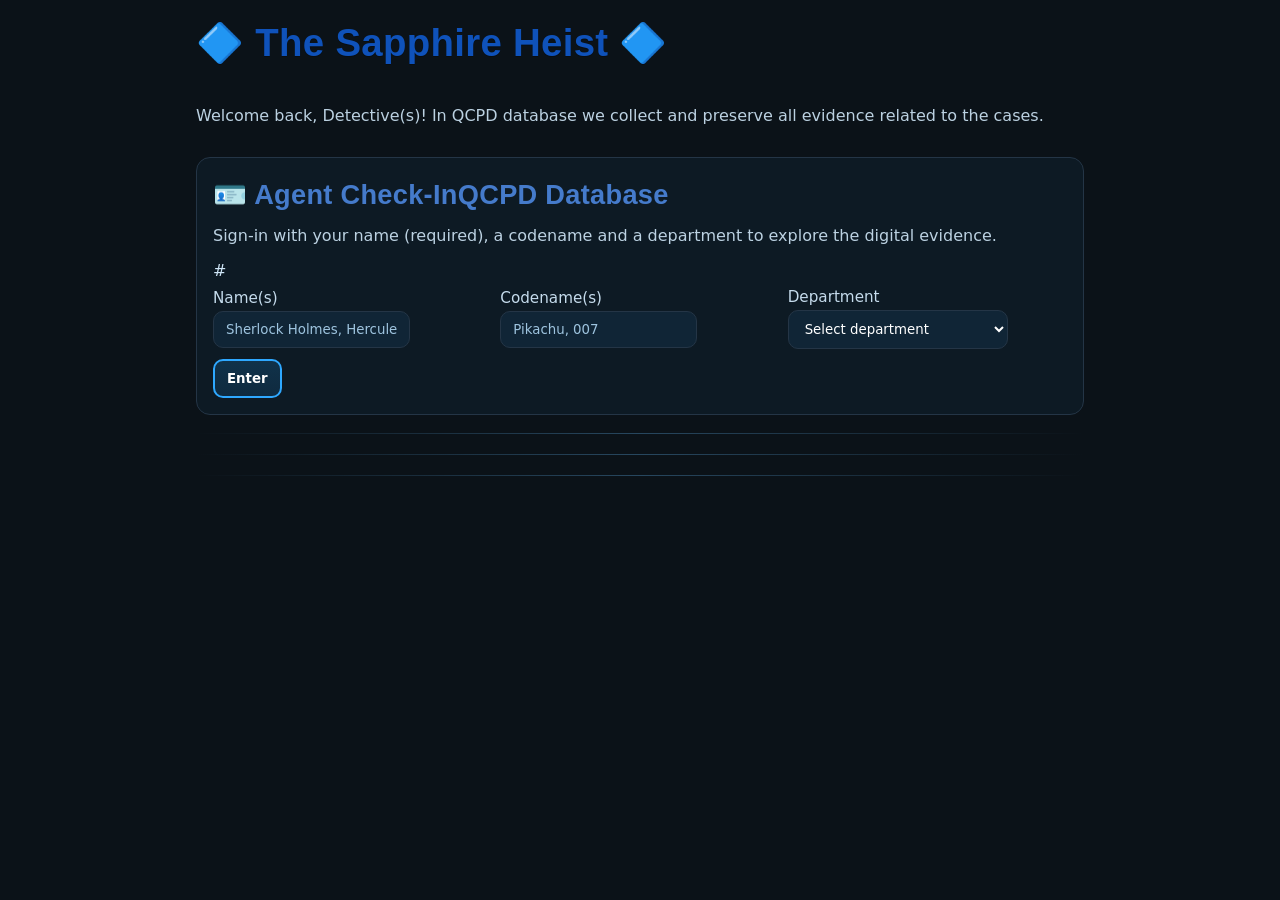
==== index.html @ 75f1fa53 "updated text and so" ====
<!doctype html>
<html lang="en">

<head>
  <meta charset="utf-8" />
  <meta name="viewport" content="width=device-width,initial-scale=1" />
  <title>Sapphire Heist</title>
  <style>
    :root {
      --edge: #243546;
      --bg: #0b1218;
      --panel: #0d1a24;
      --ink: #cfe6f7;
      --ok: #29d49a;
      --accent: #2ea8ff;
      --bad: #ff7a7a;
      --good: #48e1a8;
      --sapphire: #0F52BA;
      --title-font: "Agency FB", Teko, Antonio, Impact, Haettenschweiler, "Arial Narrow", sans-serif;
      --body-font: system-ui, Segoe UI, Roboto, Arial, sans-serif;
    }

    * {
      box-sizing: border-box
    }

    body {
      margin: 0;
      background: var(--bg);
      color: var(--ink);
      font-family: var(--body-font);
    }

    .wrap {
      max-width: 920px;
      margin: 0 auto;
      padding: 16px;
      display: flex;
      flex-direction: column;
      gap: 16px;
    }

    /* Titles stay in Agency FB */
    h1,
    h2 {
      font-family: var(--title-font);
      font-weight: 700;
      letter-spacing: 0.3px;
      line-height: 1.1;
      margin: 6px 0 10px;
    }

    h1 {
      font-size: clamp(2.0rem, 4.5vw, 2.4rem);
      color: var(--sapphire);
      text-shadow: 0 1px 0 rgba(0, 0, 0, .25);
    }

    h2 {
      font-size: clamp(1.4rem, 3.2vw, 1.7rem);
      color: color-mix(in srgb, var(--sapphire) 72%, #cfe6f7 28%);
    }

    @supports not (color: color-mix(in srgb, black, white)) {
      h2 {
        color: #6C8ED6;
      }
    }

    .card {
      border: 1px solid var(--edge);
      border-radius: 14px;
      background: var(--panel);
      padding: 16px;
    }

    .row {
      display: flex;
      gap: 8px;
      flex-wrap: wrap;
      align-items: center;
    }

    label {
      display: block;
      font-size: .95rem;
      opacity: .95;
      margin: 8px 0 4px;
    }

    input,
    button,
    select {
      padding: 10px 12px;
      border-radius: 10px;
      border: 1px solid var(--edge);
      background: #102536;
      color: #fff;
      font-family: var(--body-font);
    }

    input::placeholder {
      color: #9ec4df;
    }

    select {
      min-width: 220px;
    }

    button.primary {
      border: 2px solid var(--accent);
      background: linear-gradient(180deg, #10324a, #0f2a3f);
      font-weight: 700;
    }

    button[disabled] {
      opacity: .5;
      filter: grayscale(10%);
    }

    .hint {
      opacity: .9;
    }

    .success {
      color: var(--good);
    }

    .warn {
      color: #ffb3b3;
    }

    .hr {
      height: 1px;
      background: linear-gradient(90deg, transparent, #27475f, transparent);
      margin: 2px 0;
    }

    .gate {
      display: none;
    }

    .gate.open {
      display: block;
    }

    .section-actions {
      display: flex;
      gap: 10px;
      flex-wrap: wrap;
    }

    .footer-actions {
      display: flex;
      gap: 8px;
      flex-wrap: wrap;
      justify-content: flex-end;
    }

    .hl {
      color: #8bd1ff;
      font-weight: 700;
    }

    /* ---------- Photo ---------- */
    .photo-box {
      display: flex;
      flex-direction: column;
      gap: 12px;
      align-items: center;
      font-family: var(--body-font);
    }

    .zoom-thumb {
      position: relative;
      width: min(780px, 94vw);
      border: 1px solid var(--edge);
      border-radius: 12px;
      overflow: hidden;
      cursor: zoom-in;
      background: #0b1621;
    }

    .zoom-thumb img {
      display: block;
      width: 100%;
      height: auto;
    }

    .zoom-badge {
      position: absolute;
      right: 10px;
      bottom: 10px;
      background: rgba(16, 37, 54, .8);
      border: 1px solid #2b5676;
      color: #cfe6f7;
      padding: 6px 10px;
      border-radius: 999px;
      font-size: .9rem;
      display: flex;
      gap: 8px;
      align-items: center;
    }

    .zoom-badge .icon {
      width: 18px;
      height: 18px;
      display: inline-block;
      border-radius: 4px;
      border: 1px solid #2b5676;
      background: linear-gradient(180deg, #123650, #0f2a3e);
      position: relative;
    }

    .zoom-badge .icon::before {
      content: '';
      position: absolute;
      inset: 3px;
      border: 2px solid #87cfff;
      border-radius: 3px;
    }

    /* ---------- Lightbox ---------- */
    .lb-backdrop {
      position: fixed;
      inset: 0;
      background: rgba(4, 10, 16, .75);
      backdrop-filter: blur(2px);
      display: flex;
      align-items: center;
      justify-content: center;
      z-index: 9998;
    }

    .lb-panel {
      width: min(96vw, 1100px);
      height: min(86vh, 800px);
      background: #0b1320;
      border: 1px solid #27475f;
      border-radius: 12px;
      display: flex;
      flex-direction: column;
      overflow: hidden;
      font-family: var(--body-font);
    }

    .lb-header {
      display: flex;
      align-items: center;
      justify-content: space-between;
      padding: 8px 10px;
      border-bottom: 1px solid #1f3a50;
      background: #0f1a28;
    }

    .lb-title {
      font-weight: 600;
    }

    .lb-close {
      padding: 6px 10px;
      border-radius: 8px;
      border: 1px solid #2b4c66;
      background: #102536;
      color: #cfe6f7;
      cursor: pointer;
    }

    .lb-view {
      flex: 1;
      position: relative;
      overflow: hidden;
      background: #07111b;
    }

    .zoom-img {
      position: absolute;
      top: 50%;
      left: 50%;
      transform: translate(-50%, -50%) scale(1);
      max-width: none;
      user-select: none;
      touch-action: none;
    }

    .lb-tools {
      display: flex;
      gap: 8px;
      padding: 8px;
      border-top: 1px solid #1f3a50;
      background: #0f1a28;
      justify-content: center;
    }

    .lb-tools button {
      padding: 8px 10px;
      border-radius: 8px;
      border: 1px solid #2b4c66;
      background: #102536;
      color: #cfe6f7;
      cursor: pointer;
      font-family: var(--body-font);
    }

    /* ---------- Diffuser (5×5) ---------- */
    #sec-diffuser {
      font-family: var(--body-font);
    }

    #sec-diffuser h1,
    #sec-diffuser h2 {
      font-family: var(--title-font);
    }

    .q-wrap {
      display: flex;
      flex-direction: column;
      align-items: center;
      gap: 8px;
    }

    .q-grid {
      display: grid;
      gap: 6px;
      justify-content: center;
    }

    .q-grid.small {
      grid-template-columns: repeat(7, 52px);
    }

    .diff-cell {
      width: 52px;
      height: 52px;
      border-radius: 8px;
      border: 1px solid var(--edge);
      display: flex;
      align-items: center;
      justify-content: center;
      cursor: pointer;
      filter: saturate(1) brightness(.92);
      position: relative;
      overflow: hidden;
    }

    .diff-cell .jewel {
      width: 64%;
      height: 64%;
      display: block;
      pointer-events: none;
      filter: drop-shadow(0 2px 2px rgba(0, 0, 0, .35));
    }

    .diff-cell.attacked {
      box-shadow: inset 0 0 0 3px #c44;
    }

    .diff-cell.mark-cross::after {
      content: '✕';
      position: absolute;
      inset: 0;
      display: grid;
      place-items: center;
      font-size: 28px;
      font-weight: 800;
      color: #111;
      text-shadow: 0 0 6px rgba(0, 0, 0, .45);
      pointer-events: none;
    }

    .q-tools {
      display: flex;
      gap: 8px;
      justify-content: center;
    }

    .q-status {
      min-height: 1.2rem;
    }

    /* ---------- Findings ---------- */
    #sec-findings {
      font-family: var(--body-font);
    }

    #sec-findings h1,
    #sec-findings h2 {
      font-family: var(--title-font);
    }

    #findings-body {
      line-height: 1.6;
      font-size: 1.05rem;
      padding: 8px 4px;
    }

    #findings-body ul {
      list-style: none;
      padding-left: 0;
      margin: 12px 0;
    }

    #findings-body li {
      padding: 6px 0;
      margin: 4px 0;
      border-bottom: 1px solid #1b3244;
    }

    #findings-body li:last-child {
      border-bottom: none;
    }

    #findings-body .code-line {
      display: flex;
      flex-wrap: wrap;
      align-items: center;
      gap: 10px;
    }

    #findings-body .code-label {
      min-width: 280px;
      color: #8bd1ff;
      font-weight: 600;
    }

    #findings-body .code-input {
      width: 120px;
      text-align: center;
      letter-spacing: 2px;
      font-weight: 700;
    }

    #findings-body .code-input.ok {
      border-color: var(--ok);
      box-shadow: 0 0 0 2px rgba(41, 212, 154, .25);
    }

    #findings-body .code-input.bad {
      border-color: var(--bad);
      box-shadow: 0 0 0 2px rgba(255, 122, 122, .15);
    }

    #findings-body .code-note {
      color: #9ec4df;
    }

    #findings-body .code-note.ok {
      color: var(--ok);
      font-weight: 600;
    }

    #findings-body .code-note.bad {
      color: var(--bad);
      font-weight: 600;
    }

    .success-points {
      list-style: disc;
      list-style-position: inside;
      text-align: left;
      padding: 0;
      margin: 12px auto;
      max-width: 720px;
      color: var(--good);
    }

    .success-points li {
      margin: 6px 0;
    }

    /* Diffuser final reveal: larger + green; icons not italic; standard font */
    .reveal-location {
      font-family: var(--body-font);
      font-weight: 700;
      font-style: italic;
      color: var(--good);
      display: inline-block;
      font-size: clamp(1.15rem, 2.4vw, 1.5rem);
    }

    .icon-plain {
      font-style: normal;
    }

    @media (max-width: 560px) {
      #findings-body li {
        display: block;
        padding: 8px 0;
      }

      #findings-body .code-line {
        align-items: flex-start;
      }

      #findings-body .code-label {
        min-width: 0;
        width: 100%;
        margin-bottom: 4px;
      }
    }
  </style>
</head>

<body>
  <div class="wrap">
    <h1> 🔷 The Sapphire Heist 🔷</h1>
    <p class="hint">Welcome back, Detective(s)! In QCPD database we collect and preserve all evidence related to the
      cases.</p>

    <!-- A) Landing -->
    <section class="card" id="sec-landing">
      <h2>🪪 Agent Check‑In<span class="qcpd_badge">QCPD Database</span></h2>
      <p class="hint">Sign-in with your name (required), a codename and a department to explore the digital evidence.
      </p>
      #
      <div class="row">
        <div style="flex:1 1 240px;min-width:240px">
          <label for="name">Name(s)</label>
          <input id="name" placeholder="Sherlock Holmes, Hercule Poirot" autocomplete="name">
        </div>
        <div style="flex:1 1 240px;min-width:240px">
          <label for="codename">Codename(s)</label>
          <input id="codename" placeholder="Pikachu, 007">
        </div>
        <div style="flex:1 1 240px;min-width:240px">
          <label for="dept">Department</label>
          <select id="dept">
            <option value="" disabled selected>Select department</option>
            <option>Field Operations</option>
            <option>Cyber Division</option>
            <option>Forensics Unit</option>
            <option>Homicide Unit</option>
            <option>Special Tasks</option>
          </select>
        </div>
      </div>
      <div class="section-actions" style="margin-top:10px">
        <button id="start" class="primary" type="submit">Enter</button>
        <span id="reg-status" class="hint"></span>
      </div>
      </form>
    </section>

    <div class="hr"></div>

    <!-- B) River -->
    <section class="card gate" id="sec-river">
      <h2>📸 Lindholmen River View Photo </h2>
      <p>The following message and photo were recovered from the burglar's phone. We think it might be connected to a
        code. Do you see it?</p>
      <div class="poem" style="font-family: var(--body-font);">
        <em>“The river reflects the view, but not the clue.”</em><br>
        <em>“Above the waterline, three numbers hide in tinted hue,”</em><br>
        <em>“Compare above with what's below; the key is found in the unmatched glow!”</em>
      </div>
      <div class="photo-box">
        <figure class="zoom-thumb" id="river-thumb" aria-label="Tap to inspect">
          assets/buildings.jpg
          <figcaption class="zoom-badge"><span class="icon"></span>Tap to inspect</figcaption>
        </figure>

        <div class="row" style="width:100%;justify-content:center">
          <input id="river-answer" placeholder="Enter the code" style="min-width:260px">
          <button id="river-submit" class="primary" type="button">Check</button>
        </div>
        <div id="river-msg" class="hint"></div>
      </div>
    </section>

    <div class="hr"></div>

    <!-- C) Findings (between River and Diffuser) -->
    <section class="card" id="sec-findings" style="display:none">
      <h2>📜 Findings</h2>
      <div id="findings-body" class="hint"></div>
      <div class="footer-actions" style="margin-top:10px">
        <button id="restart" type="button">Restart</button>
      </div>
    </section>

    <div class="hr"></div>

    <!-- D) Diffuser Protocol (shows AFTER Findings) -->
    <section class="card gate" id="sec-diffuser">
      <h2>💥 Diffuser Protocol</h2>
      <ol class="status" style="text-align:left;max-width:560px;margin:0 auto">
        <li>Place <b>5 jewels</b> on the 5×5 board.</li>
        <li>No two jewels can share a <b>row</b> or a <b>column</b>.</li>
        <li>Jewels <b>cannot touch</b> — not even diagonally.</li>
        <li>Each <b>colored region</b> must contain <b>exactly one</b> jewels.</li>
      </ol>
      <div class="q-wrap">
        <div id="diff-grid" class="q-grid small"></div>
        <div class="q-tools">
          <button id="qCheck" type="button">Check</button>
          <button id="qClear" type="button">Clear</button>
        </div>
        <p id="qStatus" class="q-status"></p>
      </div>
    </section>
  </div>

  <script>
    // ---------- Session storage ----------
    const SS = { name: 'qc26s.name', code: 'qc26s.code', dept: 'qc26s.dept', gates: 'qc26s.gates' };
    const K_NOTE = 'qc26s.code.note';
    const K_POTION = 'qc26s.code.potion';

    const $ = s => document.querySelector(s);
    function loadGates() { try { return JSON.parse(sessionStorage.getItem(SS.gates) || '{}') } catch { return {} } }
    function saveGates(g) { try { sessionStorage.setItem(SS.gates, JSON.stringify(g)) } catch { } }

    // gate keys: river, findings, diffuser
    const gates = loadGates();
    function toggle(sel, on) { const el = $(sel); if (!el) return; el.classList.toggle('open', !!on); el.style.display = on ? 'block' : 'none'; }
    function applyGates() {
      toggle('#sec-river', !!gates.river);
      toggle('#sec-diffuser', !!gates.diffuser);
      const findings = $('#sec-findings'); if (findings) findings.style.display = gates.findings ? 'block' : 'none';
    }
    function openGate(key) { gates[key] = true; saveGates(gates); applyGates(); }

    // ---------- Prefill ----------
    (function prefill() {
      const p = new URLSearchParams(location.search);
      const name = p.get('name') || sessionStorage.getItem(SS.name) || '';
      const code = p.get('codename') || sessionStorage.getItem(SS.code) || '';
      const dept = p.get('department') || sessionStorage.getItem(SS.dept) || '';
      $('#name') && ($('#name').value = name);
      $('#codename') && ($('#codename').value = code);
      if (dept && $('#dept')) $('#dept').value = dept;
    })();

    if (!sessionStorage.getItem(SS.gates)) {
      ['river', 'diffuser', 'findings'].forEach(k => delete gates[k]);
      saveGates(gates);
    }
    applyGates();

    // ---------- Registration ----------
    const regForm = $('#reg-form'), regStatus = $('#reg-status');
    if (regForm) {
      regForm.addEventListener('submit', (e) => {
        e.preventDefault();
        const name = ($('#name')?.value || '').trim();
        const code = ($('#codename')?.value || '').trim();
        const dept = $('#dept')?.value || '';
        if (!name) { regStatus.textContent = 'Please enter your name.'; regStatus.className = 'hint warn'; return; }
        sessionStorage.setItem(SS.name, name);
        sessionStorage.setItem(SS.code, code);
        sessionStorage.setItem(SS.dept, dept);
        regStatus.textContent = 'Access granted.'; regStatus.className = 'hint success';
        openGate('river');

        // fire-and-forget log
        sendToSheet({ name, codename: code, department: dept, completed: false });
      });
    }

    // ---------- River answer ----------
    const RIVER_ANSWER = '243';
    $('#river-submit')?.addEventListener('click', () => {
      const val = ($('#river-answer')?.value || '').trim().toLowerCase();
      if (!val) { $('#river-msg').textContent = 'Enter the 3-digit code.'; $('#river-msg').className = 'hint warn'; return; }
      if (val === RIVER_ANSWER.toLowerCase()) {
        $('#river-msg').innerHTML = `
          <ul class="success-points">
            <li>✅ Amazing find, Detective(s)! You found the final 3-digit code.</li>
            <li>This means that the following evidence shall reveal key confirmations to proceed.</li>
            <li>Next: Findings 🎉</li>
          </ul>`;
        $('#river-msg').className = 'hint success';
        openGate('findings');
        showFindings();
      } else {
        $('#river-msg').textContent = 'Not quite. Let\'s open the photo and review again.'; $('#river-msg').className = 'hint warn';
      }
    });

    // ---------- Lightbox viewer ----------
    (function setupLightbox() {
      const thumb = $('#river-thumb');
      function openLightbox() {
        const backdrop = document.createElement('div'); backdrop.className = 'lb-backdrop';
        const panel = document.createElement('div'); panel.className = 'lb-panel'; backdrop.appendChild(panel);
        const header = document.createElement('div'); header.className = 'lb-header';
        const title = document.createElement('div'); title.className = 'lb-title'; title.textContent = 'Photo Forensics — buildings.jpg';
        const close = document.createElement('button'); close.className = 'lb-close'; close.textContent = 'Close';
        header.append(title, close);
        const view = document.createElement('div'); view.className = 'lb-view';
        const img = document.createElement('img'); img.className = 'zoom-img'; img.src = 'assets/buildings.jpg'; img.alt = 'Buildings panorama';
        view.appendChild(img);
        const tools = document.createElement('div'); tools.className = 'lb-tools';
        const zOut = document.createElement('button'); zOut.textContent = '−';
        const zReset = document.createElement('button'); zReset.textContent = 'Reset';
        const zIn = document.createElement('button'); zIn.textContent = '+';
        tools.append(zOut, zReset, zIn);
        panel.append(header, view, tools);
        document.body.appendChild(backdrop);
        const Z_MIN = 0.5, Z_MAX = 4, STEP = 0.25;
        let scale = 1, pos = { x: 0, y: 0 }, drag = null, startDist = 0, startScale = 1;
        function apply() { img.style.transform = `translate(calc(-50% + ${pos.x}px), calc(-50% + ${pos.y}px)) scale(${scale})`; }
        function fitToView() {
          const vw = view.clientWidth, vh = view.clientHeight;
          const iw = img.naturalWidth || vw, ih = img.naturalHeight || vh;
          const fit = Math.min(vw / iw, vh / ih);
          scale = Math.max(Z_MIN, Math.min(1, fit)); pos = { x: 0, y: 0 }; apply();
        }
        function setScale(next, cx, cy) {
          const old = scale; scale = Math.min(Z_MAX, Math.max(Z_MIN, next));
          const rect = view.getBoundingClientRect();
          const dx = (cx - rect.left) - rect.width / 2, dy = (cy - rect.top) - rect.height / 2;
          pos.x = pos.x + dx * (1 / old - 1 / scale); pos.y = pos.y + dy * (1 / old - 1 / scale); apply();
        }
        if (img.complete) fitToView(); else img.onload = fitToView;
        view.addEventListener('wheel', (e) => { e.preventDefault(); setScale(scale + (e.deltaY < 0 ? STEP : -STEP), e.clientX, e.clientY); }, { passive: false });
        view.addEventListener('dblclick', (e) => { e.preventDefault(); const t = scale < 2 ? Math.min(Z_MAX, scale + 1) : 1; setScale(t, e.clientX, e.clientY); if (t === 1) { pos = { x: 0, y: 0 }; apply(); } });
        view.addEventListener('pointerdown', (e) => { view.setPointerCapture(e.pointerId); drag = { x: e.clientX - pos.x, y: e.clientY - pos.y }; });
        view.addEventListener('pointermove', (e) => { if (!drag) return; pos.x = e.clientX - drag.x; pos.y = e.clientY - drag.y; apply(); });
        view.addEventListener('pointerup', () => { drag = null; });
        const pts = new Map();
        view.addEventListener('pointerdown', e => pts.set(e.pointerId, e));
        view.addEventListener('pointermove', e => {
          if (pts.has(e.pointerId)) pts.set(e.pointerId, e);
          if (pts.size === 2) {
            const [a, b] = [...pts.values()]; const dist = Math.hypot(a.clientX - b.clientX, a.clientY - b.clientY);
            if (!startDist) { startDist = dist; startScale = scale; }
            const cx = (a.clientX + b.clientX) / 2, cy = (a.clientY + b.clientY) / 2;
            setScale(startScale * (dist / startDist), cx, cy);
          }
        }, { passive: false });
        view.addEventListener('pointerup', e => { pts.delete(e.pointerId); if (pts.size < 2) startDist = 0; });
        const center = () => { const r = view.getBoundingClientRect(); return [r.left + r.width / 2, r.top + r.height / 2]; }
        zIn.addEventListener('click', () => { const [cx, cy] = center(); setScale(scale + STEP, cx, cy); });
        zOut.addEventListener('click', () => { const [cx, cy] = center(); setScale(scale - STEP, cx, cy); });
        zReset.addEventListener('click', fitToView);
        function closeModal() { backdrop.remove(); }
        close.addEventListener('click', closeModal);
        backdrop.addEventListener('click', (e) => { if (e.target === backdrop) closeModal(); });
        document.addEventListener('keydown', (e) => { if (e.key === 'Escape') closeModal(); }, { once: true });
      }
      thumb?.addEventListener('click', openLightbox);
    })();

    // ---------- Diffuser (5×5) ----------
    function initDiffuser() {
      const SIZE = 5;
      const REGIONS = [
        [0, 0, 1, 1, 1],
        [0, 2, 2, 1, 3],
        [0, 2, 4, 3, 3],
        [0, 2, 4, 4, 3],
        [0, 0, 4, 4, 4]
      ];
      const COLORS = { 0: "#ef6b6b", 1: "#4cc9f0", 2: "#43aa8b", 3: "#f8961e", 4: "#9b5de5" };
      const JEWELS = {
        0: "assets/jewels/diamond.svg",
        1: "assets/jewels/ruby.svg",
        2: "assets/jewels/amethyst.svg",
        3: "assets/jewels/emerald.svg",
        4: "assets/jewels/hex.svg"
      };

      const grid = $('#diff-grid'), status = $('#qStatus'), btnCheck = $('#qCheck'), btnClear = $('#qClear');
      if (!grid) return;

      grid.innerHTML = '';
      grid.style.gridTemplateColumns = `repeat(${SIZE}, 52px)`;

      for (let r = 0; r < SIZE; r++) {
        for (let c = 0; c < SIZE; c++) {
          const el = document.createElement('div');
          el.className = 'diff-cell';
          el.dataset.q = '0';
          el.dataset.r = String(r);
          el.dataset.c = String(c);
          el.dataset.region = String(REGIONS[r][c]);
          el.dataset.mark = '';
          el.style.background = COLORS[REGIONS[r][c]];

          el.addEventListener('click', () => toggleJewel(el));
          el.addEventListener('contextmenu', (e) => { e.preventDefault(); toggleCross(el); });

          grid.appendChild(el);
        }
      }

      function render(el) {
        const mark = el.dataset.mark || '';
        el.classList.remove('mark-cross');
        if (mark === 'cross') el.classList.add('mark-cross');

        el.innerHTML = '';
        if (el.dataset.q === '1') {
          if (el.dataset.mark) {
            el.dataset.mark = '';
            el.classList.remove('mark-cross');
          }
          const reg = Number(el.dataset.region);
          const img = document.createElement('img');
          img.className = 'jewel';
          img.alt = 'diffuser jewel';
          img.src = JEWELS[reg] || JEWELS[0];
          img.onerror = () => { img.replaceWith(document.createTextNode('💎')); };
          const col = el.style.background || '#ffffff';
          img.style.filter = `drop-shadow(0 0 6px ${col}80)`;
          el.appendChild(img);
        }
      }

      function toggleJewel(el) { el.dataset.q = (el.dataset.q === '1') ? '0' : '1'; render(el); }
      function toggleCross(el) { el.dataset.mark = (el.dataset.mark === 'cross') ? '' : 'cross'; render(el); }

      function clearMarks() { [...grid.querySelectorAll('.diff-cell')].forEach(e => e.classList.remove('attacked')); }

      function validate() {
        clearMarks();
        const placed = [];
        for (let i = 0; i < grid.children.length; i++) {
          const el = grid.children[i];
          if (el.dataset.q === '1') placed.push([+el.dataset.r, +el.dataset.c, el]);
        }

        let ok = true;
        const REQUIRED = new Set(REGIONS.flat()).size; // 5

        if (placed.length !== REQUIRED) ok = false;

        for (let r = 0; r < SIZE; r++) {
          const k = placed.filter(p => p[0] === r);
          if (k.length > 1) { ok = false; k.forEach(p => p[2].classList.add('attacked')); }
        }
        for (let c = 0; c < SIZE; c++) {
          const k = placed.filter(p => p[1] === c);
          if (k.length > 1) { ok = false; k.forEach(p => p[2].classList.add('attacked')); }
        }
        const seen = new Map();
        for (const [r, c, el] of placed) {
          const reg = REGIONS[r][c];
          if (seen.has(reg)) { ok = false; el.classList.add('attacked'); seen.get(reg).classList.add('attacked'); }
          else seen.set(reg, el);
        }
        for (let i = 0; i < placed.length; i++) {
          const [r, c, el] = placed[i];
          for (let j = i + 1; j < placed.length; j++) {
            const [rr, cc, el2] = placed[j];
            if (Math.abs(r - rr) <= 1 && Math.abs(c - cc) <= 1) { ok = false; el.classList.add('attacked'); el2.classList.add('attacked'); }
          }
        }
        return ok;
      }

      const finishReveal = () => {
        const msg = `
          <ul class="success-points">
            <li>✅ Yay, detective! You cracked it 🎉 Now figure out which location this clue points to and head there next!</li>
          </ul>
          <p class="reveal-location"><b><i>A table with an enclosed view, by the chair of whispers, at the far end of the kitchen.</i></b> <span class="icon-plain">🥳✨</span></p>
        `;
        status.innerHTML = msg;

        sendToSheet({
          name: sessionStorage.getItem(SS.name) || '',
          codename: sessionStorage.getItem(SS.code) || '',
          department: sessionStorage.getItem(SS.dept) || '',
          completed: true
        });
      };

      $('#qCheck')?.addEventListener('click', () => {
        if (validate()) finishReveal();
        else status.textContent = 'Conflicts detected - adjust placements.';
      });

      $('#qClear')?.addEventListener('click', () => {
        for (const el of grid.children) {
          el.dataset.q = '0';
          el.dataset.mark = '';
          el.classList.remove('attacked', 'mark-cross');
          el.innerHTML = '';
        }
        status.textContent = '';
      });
    }

    // ---------- Findings (two any-order codes with persistence) ----------
    function showFindings() {
      const body = document.getElementById('findings-body');
      if (!body) return;
      if (body.dataset.inited === '1') return;
      body.dataset.inited = '1';

      const name = sessionStorage.getItem(SS.name) || '',
        code = sessionStorage.getItem(SS.code) || '',
        dept = sessionStorage.getItem(SS.dept) || '';

      body.innerHTML = `
        <p><b>Name:</b> ${escapeHtml(name)} &nbsp; <b>Codename:</b> ${escapeHtml(code)} &nbsp; <b>Dept:</b> ${escapeHtml(dept)}</p>

        <p class="hint" style="margin-top:6px;">
          Please enter the two 3-digit codes, that you have derived from the clues in the briefcase, to confirm that they are correct. You can enter them in any order.
        </p>

        <ul>
          <li>
            <div class="code-line">
              <span class="code-label">Code Box 1</span>
              <input
                id="codeBox1"
                class="code-input"
                type="tel"
                inputmode="numeric"
                pattern="[0-9]*"
                autocomplete="one-time-code"
                maxlength="3"
                placeholder="___"
                aria-label="Code box 1"
              />
              <span id="msgBox1" class="code-note">Enter to verify.</span>
            </div>
          </li>
          <li>
            <div class="code-line">
              <span class="code-label">Code Box 2</span>
              <input
                id="codeBox2"
                class="code-input"
                type="tel"
                inputmode="numeric"
                pattern="[0-9]*"
                autocomplete="one-time-code"
                maxlength="3"
                placeholder="___"
                aria-label="Code box 2"
              />
              <span id="msgBox2" class="code-note">Enter to verify.</span>
            </div>
          </li>
          <li>
            <div class="code-line">
              <span class="code-label">River Code</span>
              <span class="code-note"><b>243</b> 💧</span>
            </div>
          </li>
          <li id="unlockNote" style="display:none;">
            <span class="code-note">We have a hunch that solving the following clue - The Diffuser Protocol - would lead us to a location, let's try it out and see where it leads us. 🗺️✨</span>
          </li>
        </ul>

        <p class='hint'>All digital evidence has been recorded in Archives. Congratulations, Detective(s)! 🎉</p>
      `;

      const BOX1 = $('#codeBox1');
      const BOX2 = $('#codeBox2');
      const MSG1 = $('#msgBox1');
      const MSG2 = $('#msgBox2');
      const unlockNote = $('#unlockNote');

      // Reuse storage keys (keep backward compatibility with earlier build)
      const saved1 = sessionStorage.getItem('qc26s.code.note') || '';
      const saved2 = sessionStorage.getItem('qc26s.code.potion') || '';

      const OKS = new Set(['287', '928']);

      function sanitize(v) { return (v || '').replace(/\D+/g, '').slice(0, 3); }

      function setState(el, msgEl, ok) {
        if (ok === null) {
          el.classList.remove('ok', 'bad');
          msgEl.textContent = 'Enter to verify.';
          msgEl.className = 'code-note';
        } else if (ok) {
          el.classList.add('ok'); el.classList.remove('bad');
          msgEl.textContent = 'Great detective! looks correct.';
          msgEl.className = 'code-note ok';
        } else {
          el.classList.add('bad'); el.classList.remove('ok');
          msgEl.textContent = "Doesn't look correct, detective! Let's look back at the evidence in the briefcase";
          msgEl.className = 'code-note bad';
        }
      }

      function validateBoth() {
        // Get cleaned values
        const v1 = sanitize(BOX1.value);
        const v2 = sanitize(BOX2.value);

        // Persist as we go (keep same keys you used before)
        sessionStorage.setItem('qc26s.code.note', v1);
        sessionStorage.setItem('qc26s.code.potion', v2);

        // Base: unknown until 3 digits
        let ok1 = (v1.length === 3) ? false : null;
        let ok2 = (v2.length === 3) ? false : null;

        // Evaluate distinct correctness:
        // Build a multiset of targets and try to match boxes without using same target twice.
        const targets = new Map(); // code -> available count
        for (const c of OKS) targets.set(c, 1);

        // Helper to try assign one box to a code if available
        function tryAssign(val) {
          if (!OKS.has(val)) return false;
          const left = targets.get(val) || 0;
          if (left <= 0) return false;
          targets.set(val, left - 1);
          return true;
        }

        // First pass: assign BOX1
        if (v1.length === 3) ok1 = tryAssign(v1);
        // Second pass: assign BOX2 with remaining target
        if (v2.length === 3) ok2 = tryAssign(v2);

        // If a box has 0-2 digits, leave it neutral
        if (v1.length < 3) ok1 = null;
        if (v2.length < 3) ok2 = null;

        setState(BOX1, MSG1, ok1);
        setState(BOX2, MSG2, ok2);

        // Unlock when both are true
        const bothOk = ok1 === true && ok2 === true;
        if (bothOk) {
          unlockNote.style.display = 'block';
          if (!gates.diffuser) openGate('diffuser');
          setTimeout(() => $('#sec-diffuser')?.scrollIntoView({ behavior: 'smooth', block: 'start' }), 200);
        } else {
          unlockNote.style.display = 'none';
        }
      }

      // Bind
      BOX1.addEventListener('input', () => { BOX1.value = sanitize(BOX1.value); validateBoth(); });
      BOX2.addEventListener('input', () => { BOX2.value = sanitize(BOX2.value); validateBoth(); });

      // Restore saved values and validate immediately
      if (saved1) BOX1.value = sanitize(saved1);
      if (saved2) BOX2.value = sanitize(saved2);
      validateBoth();
    }

    function escapeHtml(s) {
      return (s || '').replace(/[&<>"']/g, c => ({
        "&": "&amp;", "<": "&lt;", ">": "&gt;", "\"": "&quot;", "'": "&#39;"
      }[c]));
    }

    $('#restart')?.addEventListener('click', () => {
      sessionStorage.removeItem(SS.gates);
      sessionStorage.removeItem(SS.name);
      sessionStorage.removeItem(SS.code);
      sessionStorage.removeItem(SS.dept);
      sessionStorage.removeItem('qc26s.code.note');
      sessionStorage.removeItem('qc26s.code.potion');
      location.reload();
    });

    // Lazy init
    const initObs = new MutationObserver(() => {
      if ($('#sec-diffuser')?.classList.contains('open') && !$('#diff-grid')?.hasChildNodes()) {
        initDiffuser();
      }
      const secFind = document.getElementById('sec-findings');
      const fb = document.getElementById('findings-body');
      if (secFind && fb && secFind.style.display !== 'none' && fb.dataset.inited !== '1') {
        showFindings();
      }
    });
    initObs.observe(document.body, { subtree: true, attributes: true, attributeFilter: ['class', 'style'] });

    // Webhook
    const WEBHOOK_URL = 'https://script.google.com/macros/s/AKfycbx2uauoTt0M4nRoXtpyOa3YINMhXAVEFHfqju4NICeu5bmLTlxtmWtzMVcKdEG8Fz7-/exec';
    async function sendToSheet(payload) {
      try {
        payload.client_user_agent = navigator.userAgent || '';
        payload.session_id = sessionStorage.getItem('qc26s.sid') || (function () {
          const v = Math.random().toString(36).slice(2);
          sessionStorage.setItem('qc26s.sid', v);
          return v;
        })();

        await fetch(WEBHOOK_URL, {
          method: 'POST',
          mode: 'no-cors',
          headers: { 'Content-Type': 'text/plain;charset=utf-8' },
          body: JSON.stringify(payload),
        });

        console.log('✅ Submitted to Sheets (fire-and-forget):', payload);
      } catch (err) {
        console.error('❌ Submission error:', err);
      }
    }
  </script>
</body>

</html>
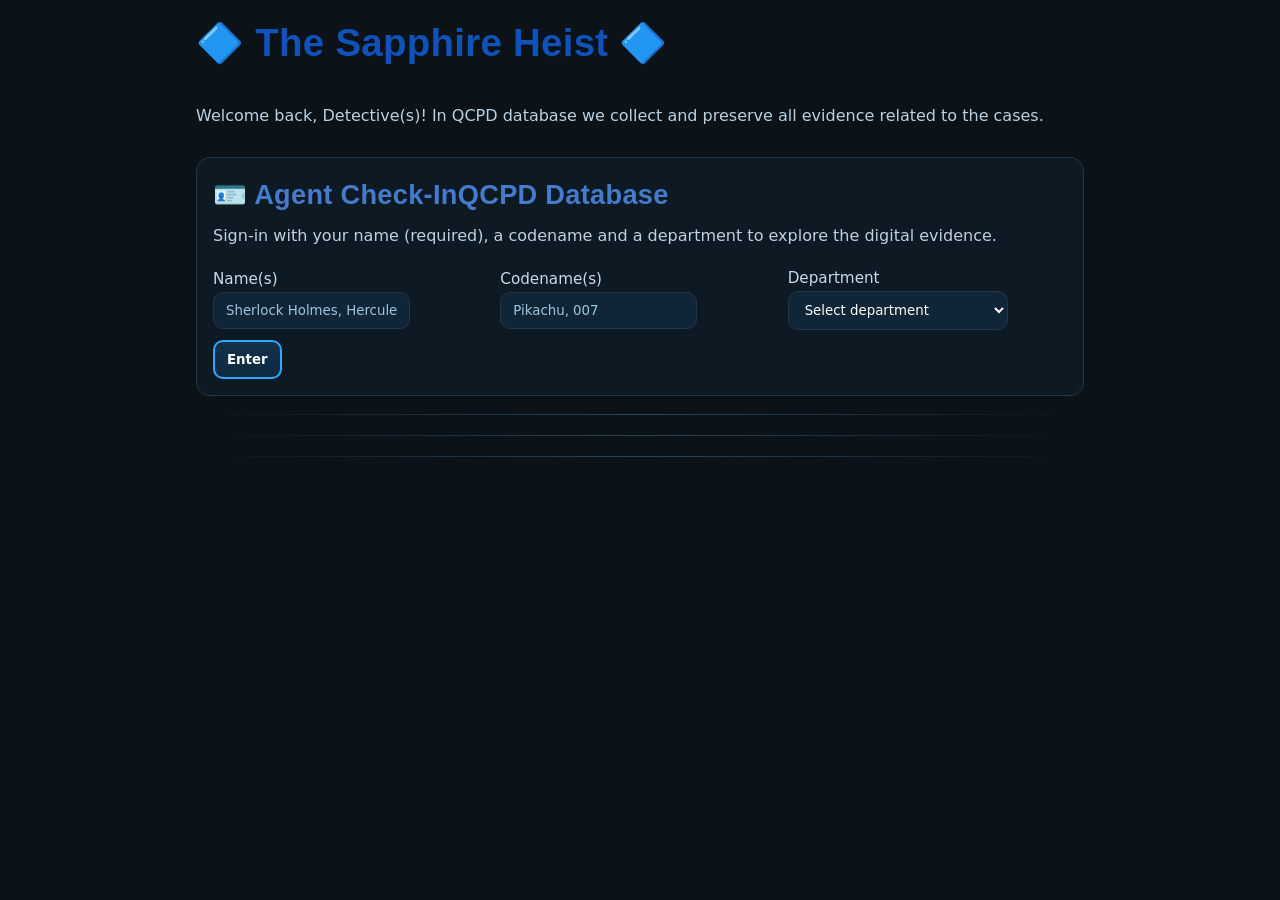
==== commit dd6d31f1: "fix 1" ====
--- a/index.html
+++ b/index.html
@@ -512,32 +512,34 @@
       <h2>🪪 Agent Check‑In<span class="qcpd_badge">QCPD Database</span></h2>
       <p class="hint">Sign-in with your name (required), a codename and a department to explore the digital evidence.
       </p>
-      #
-      <div class="row">
-        <div style="flex:1 1 240px;min-width:240px">
-          <label for="name">Name(s)</label>
-          <input id="name" placeholder="Sherlock Holmes, Hercule Poirot" autocomplete="name">
+
+      <!-- FIX: proper form wrapper (stray '#' removed) -->
+      <form id="reg-form" action="#" method="POST" style="margin:0">
+        <div class="row">
+          <div style="flex:1 1 240px;min-width:240px">
+            <label for="name">Name(s)</label>
+            <input id="name" placeholder="Sherlock Holmes, Hercule Poirot" autocomplete="name">
+          </div>
+          <div style="flex:1 1 240px;min-width:240px">
+            <label for="codename">Codename(s)</label>
+            <input id="codename" placeholder="Pikachu, 007">
+          </div>
+          <div style="flex:1 1 240px;min-width:240px">
+            <label for="dept">Department</label>
+            <select id="dept">
+              <option value="" disabled selected>Select department</option>
+              <option>Field Operations</option>
+              <option>Cyber Division</option>
+              <option>Forensics Unit</option>
+              <option>Homicide Unit</option>
+              <option>Special Tasks</option>
+            </select>
+          </div>
         </div>
-        <div style="flex:1 1 240px;min-width:240px">
-          <label for="codename">Codename(s)</label>
-          <input id="codename" placeholder="Pikachu, 007">
+        <div class="section-actions" style="margin-top:10px">
+          <button id="start" class="primary" type="submit">Enter</button>
+          <span id="reg-status" class="hint"></span>
         </div>
-        <div style="flex:1 1 240px;min-width:240px">
-          <label for="dept">Department</label>
-          <select id="dept">
-            <option value="" disabled selected>Select department</option>
-            <option>Field Operations</option>
-            <option>Cyber Division</option>
-            <option>Forensics Unit</option>
-            <option>Homicide Unit</option>
-            <option>Special Tasks</option>
-          </select>
-        </div>
-      </div>
-      <div class="section-actions" style="margin-top:10px">
-        <button id="start" class="primary" type="submit">Enter</button>
-        <span id="reg-status" class="hint"></span>
-      </div>
       </form>
     </section>
 
@@ -761,7 +763,7 @@
         4: "assets/jewels/hex.svg"
       };
 
-      const grid = $('#diff-grid'), status = $('#qStatus'), btnCheck = $('#qCheck'), btnClear = $('#qClear');
+      const grid = $('#diff-grid'), status = $('#qStatus');
       if (!grid) return;
 
       grid.innerHTML = '';
@@ -810,7 +812,6 @@
 
       function toggleJewel(el) { el.dataset.q = (el.dataset.q === '1') ? '0' : '1'; render(el); }
       function toggleCross(el) { el.dataset.mark = (el.dataset.mark === 'cross') ? '' : 'cross'; render(el); }
-
       function clearMarks() { [...grid.querySelectorAll('.diff-cell')].forEach(e => e.classList.remove('attacked')); }
 
       function validate() {
@@ -957,8 +958,8 @@
       const unlockNote = $('#unlockNote');
 
       // Reuse storage keys (keep backward compatibility with earlier build)
-      const saved1 = sessionStorage.getItem('qc26s.code.note') || '';
-      const saved2 = sessionStorage.getItem('qc26s.code.potion') || '';
+      const saved1 = sessionStorage.getItem(K_NOTE) || '';
+      const saved2 = sessionStorage.getItem(K_POTION) || '';
 
       const OKS = new Set(['287', '928']);
 
@@ -981,24 +982,20 @@
       }
 
       function validateBoth() {
-        // Get cleaned values
         const v1 = sanitize(BOX1.value);
         const v2 = sanitize(BOX2.value);
 
-        // Persist as we go (keep same keys you used before)
-        sessionStorage.setItem('qc26s.code.note', v1);
-        sessionStorage.setItem('qc26s.code.potion', v2);
-
-        // Base: unknown until 3 digits
+        // Persist values
+        sessionStorage.setItem(K_NOTE, v1);
+        sessionStorage.setItem(K_POTION, v2);
+
         let ok1 = (v1.length === 3) ? false : null;
         let ok2 = (v2.length === 3) ? false : null;
 
-        // Evaluate distinct correctness:
-        // Build a multiset of targets and try to match boxes without using same target twice.
-        const targets = new Map(); // code -> available count
+        // Assign codes without using the same target twice
+        const targets = new Map();
         for (const c of OKS) targets.set(c, 1);
 
-        // Helper to try assign one box to a code if available
         function tryAssign(val) {
           if (!OKS.has(val)) return false;
           const left = targets.get(val) || 0;
@@ -1007,19 +1004,15 @@
           return true;
         }
 
-        // First pass: assign BOX1
         if (v1.length === 3) ok1 = tryAssign(v1);
-        // Second pass: assign BOX2 with remaining target
         if (v2.length === 3) ok2 = tryAssign(v2);
 
-        // If a box has 0-2 digits, leave it neutral
         if (v1.length < 3) ok1 = null;
         if (v2.length < 3) ok2 = null;
 
         setState(BOX1, MSG1, ok1);
         setState(BOX2, MSG2, ok2);
 
-        // Unlock when both are true
         const bothOk = ok1 === true && ok2 === true;
         if (bothOk) {
           unlockNote.style.display = 'block';
@@ -1030,7 +1023,6 @@
         }
       }
 
-      // Bind
       BOX1.addEventListener('input', () => { BOX1.value = sanitize(BOX1.value); validateBoth(); });
       BOX2.addEventListener('input', () => { BOX2.value = sanitize(BOX2.value); validateBoth(); });
 
@@ -1051,12 +1043,12 @@
       sessionStorage.removeItem(SS.name);
       sessionStorage.removeItem(SS.code);
       sessionStorage.removeItem(SS.dept);
-      sessionStorage.removeItem('qc26s.code.note');
-      sessionStorage.removeItem('qc26s.code.potion');
+      sessionStorage.removeItem(K_NOTE);
+      sessionStorage.removeItem(K_POTION);
       location.reload();
     });
 
-    // Lazy init
+    // Lazy init: open sections once
     const initObs = new MutationObserver(() => {
       if ($('#sec-diffuser')?.classList.contains('open') && !$('#diff-grid')?.hasChildNodes()) {
         initDiffuser();
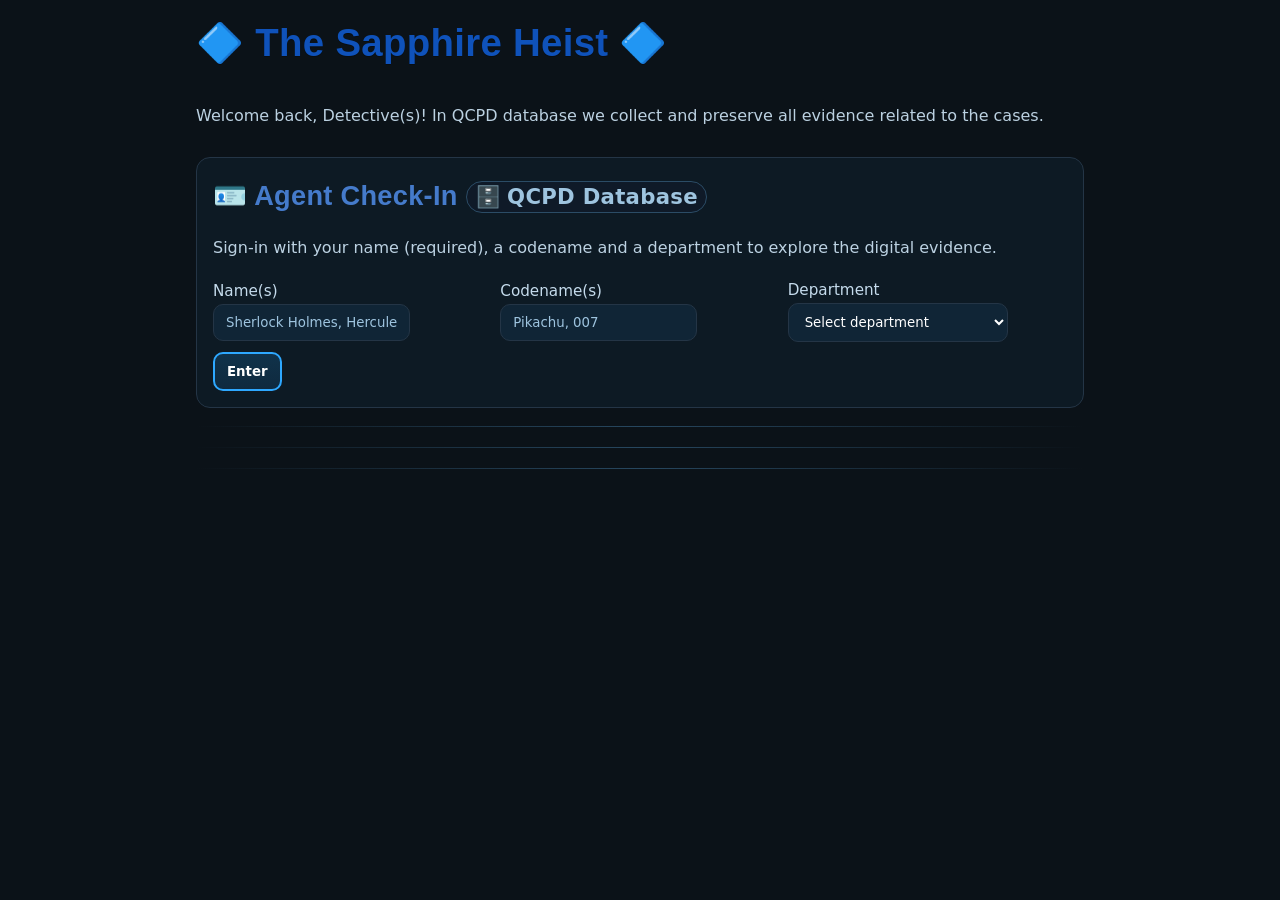
==== commit 0aae912d: "final of all" ====
--- a/index.html
+++ b/index.html
@@ -496,6 +496,74 @@
         min-width: 0;
         width: 100%;
         margin-bottom: 4px;
+      }
+    }
+
+    .zoom-thumb {
+      aspect-ratio: 16 / 9;
+    }
+
+    .zoom-thumb img {
+      object-fit: cover;
+      height: 100%;
+    }
+
+    #findings-body .code-note svg {
+      vertical-align: text-bottom;
+      margin-left: 6px;
+    }
+
+    /* Badge next to H2 titles (e.g., 'QCPD Database') */
+    h2 {
+      display: inline-flex;
+      /* allow inline content with gap */
+      align-items: center;
+      gap: 8px;
+      /* space between title and badge */
+    }
+
+    /* Compact pill badge */
+    .qcpd_badge {
+      display: inline-flex;
+      align-items: center;
+      gap: 6px;
+      padding: 2px 8px;
+      /* compact pill padding */
+      border-radius: 999px;
+      border: 1px solid #2b4c66;
+      /* subtle border */
+      background: #0f1a28;
+      /* darker panel than card */
+      color: #9ec4df;
+      /* softer ink than heading */
+      font-family: system-ui, Segoe UI, Roboto, Arial, sans-serif;
+      /* not Agency FB */
+      font-weight: 600;
+      line-height: 1.2;
+      font-size: 0.78em;
+      /* ~78% of the H2 size so it stays small */
+      white-space: nowrap;
+      transform: translateY(1px);
+      /* tiny optical align with H2 baseline */
+    }
+
+    /* Optional: tiny badge icon */
+    .qcpd_badge::before {
+      content: "🗄️";
+      /* change if you want another symbol */
+      font-size: 1em;
+      /* follow the badge font-size */
+    }
+
+    /* Tight phones: reduce gap/padding a bit */
+    @media (max-width: 480px) {
+      h2 {
+        gap: 6px;
+      }
+
+      .qcpd_badge {
+        padding: 2px 7px;
+        font-size: 0.76em;
       }
     }
   </style>
@@ -557,10 +625,9 @@
       </div>
       <div class="photo-box">
         <figure class="zoom-thumb" id="river-thumb" aria-label="Tap to inspect">
-          assets/buildings.jpg
+          <img src="assets/buildings.jpg" alt="Buildings panorama" />
           <figcaption class="zoom-badge"><span class="icon"></span>Tap to inspect</figcaption>
         </figure>
-
         <div class="row" style="width:100%;justify-content:center">
           <input id="river-answer" placeholder="Enter the code" style="min-width:260px">
           <button id="river-submit" class="primary" type="button">Check</button>
@@ -854,7 +921,7 @@
       const finishReveal = () => {
         const msg = `
           <ul class="success-points">
-            <li>✅ Yay, detective! You cracked it 🎉 Now figure out which location this clue points to and head there next!</li>
+            <li>✅ Yay, detective! You cracked it 🎉 Now, figure out which location this clue points to and head there next!</li>
           </ul>
           <p class="reveal-location"><b><i>A table with an enclosed view, by the chair of whispers, at the far end of the kitchen.</i></b> <span class="icon-plain">🥳✨</span></p>
         `;
@@ -884,6 +951,30 @@
       });
     }
 
+    const ICON_PAPER_COLORED = `
+<svg viewBox="0 0 24 24" width="20" height="20" aria-hidden="true"
+     style="vertical-align:text-bottom;margin-left:6px">
+  <path fill="#FFFFFF" stroke="#111" stroke-width="1.6"
+        d="M7 3h7l5 5v11a3 3 0 0 1-3 3H8a3 3 0 0 1-3-3V6a3 3 0 0 1 2-3z"/>
+  <path fill="#F7F7F7" stroke="#111" stroke-width="1.6" stroke-linecap="round"
+        d="M8.8 8.2l2.4-.9l1.6 1.1l2.2-.8m-8.7 5.5l2.4-.9l1.6 1.1l2.2-.8m-8.7 5.5l2.4-.9l1.6 1.1l2.2-.8"/>
+  <path d="M14 3.5V8h4.5" fill="#EFEFEF" stroke="#111" stroke-width="1.2"/>
+</svg>`;
+
+    const ICON_POTION_COLORED = `
+<svg viewBox="0 0 24 24" width="20" height="20" aria-hidden="true"
+     style="vertical-align:text-bottom;margin-left:6px">
+  <path d="M7.5 9.5c-2.6 1.8-3.2 5.3-1.4 7.9c1.8 2.6 5.3 3.2 7.9 1.4c2.6-1.8 3.2-5.3 1.4-7.9c-.3-.4-.6-.8-1-1.1l-1.3-1.6V5.5h1.2V3.5H9.7v2H11v2.7l-1.5 1.2c-.1.1-.3.2-.4.3z"
+        fill="#59C1AE" stroke="#111" stroke-width="1.5"/>
+  <path d="M8 12.2c2.1-.9 4.7-.7 6.4.5" fill="none" stroke="#9BE3D7" stroke-width="1.4" stroke-linecap="round"/>
+  <rect x="10.2" y="3.5" width="3.6" height="1.8" rx="0.5" fill="#DA9C43" stroke="#111" stroke-width="1.2"/>
+  <ellipse cx="12" cy="6" rx="3.2" ry="1.2" fill="#7ED9C8" stroke="#111" stroke-width="1.2"/>
+  <g fill="#FFE88A" stroke="#111" stroke-width="1">
+    <path d="M18 10 l1 1.6 l1.8.4 l-1.3 1.3 l.3 1.8L18 14l-1.8 1.1l.3-1.8l-1.3-1.3l1.8-.4z"/>
+    <path d="M7 7 l.7 1.2 l1.3.3 l-.9.9 l.2 1.3L7 10l-1.3.8l.2-1.3l-.9-.9l1.3-.3z"/>
+  </g>
+</svg>`;
+
     // ---------- Findings (two any-order codes with persistence) ----------
     function showFindings() {
       const body = document.getElementById('findings-body');
@@ -897,15 +988,14 @@
 
       body.innerHTML = `
         <p><b>Name:</b> ${escapeHtml(name)} &nbsp; <b>Codename:</b> ${escapeHtml(code)} &nbsp; <b>Dept:</b> ${escapeHtml(dept)}</p>
-
         <p class="hint" style="margin-top:6px;">
-          Please enter the two 3-digit codes, that you have derived from the clues in the briefcase, to confirm that they are correct. You can enter them in any order.
+          Please enter the two 3-digit codes, decoded from the clues in the briefcase, to confirm that they are correct. You can enter them in any order.
         </p>
 
         <ul>
           <li>
             <div class="code-line">
-              <span class="code-label">Code Box 1</span>
+              <span class="code-label">Enter the 3-digit code to verify</span>
               <input
                 id="codeBox1"
                 class="code-input"
@@ -914,15 +1004,15 @@
                 pattern="[0-9]*"
                 autocomplete="one-time-code"
                 maxlength="3"
-                placeholder="___"
+                placeholder="_ _ _"
                 aria-label="Code box 1"
               />
-              <span id="msgBox1" class="code-note">Enter to verify.</span>
+               <span id="msgBox1" class="code-note">Let's give it a try.</span> 
             </div>
           </li>
           <li>
             <div class="code-line">
-              <span class="code-label">Code Box 2</span>
+              <span class="code-label">Enter the 3-digit code to verify</span>
               <input
                 id="codeBox2"
                 class="code-input"
@@ -931,16 +1021,46 @@
                 pattern="[0-9]*"
                 autocomplete="one-time-code"
                 maxlength="3"
-                placeholder="___"
+                placeholder="_ _ _"
                 aria-label="Code box 2"
               />
-              <span id="msgBox2" class="code-note">Enter to verify.</span>
+              <span id="msgBox2" class="code-note"Let's give it a try.</span>
             </div>
           </li>
           <li>
             <div class="code-line">
               <span class="code-label">River Code</span>
-              <span class="code-note"><b>243</b> 💧</span>
+              <span class="code-note"><b>243</b>
+                <svg viewBox="0 0 24 24" width="24" height="24" aria-hidden="true"
+                    style="vertical-align:text-bottom;margin-left:6px">
+                    <rect x="2.5" y="6.5" width="5.5" height="7.5" rx="0.8" fill="#E27A3F" stroke="#111" stroke-width="1.5" />
+                    <rect x="9.5" y="4.5" width="6.0" height="9.5" rx="0.8" fill="#D8C3A5" stroke="#111" stroke-width="1.5" />
+                    <rect x="17.5" y="6.0" width="4.5" height="8.0" rx="0.8" fill="#E6D5BE" stroke="#111" stroke-width="1.5" />
+                    <path d="M18 6 L19.6 4.9 L21 6" fill="#F4EAD5" stroke="#111" stroke-width="1.2" />
+                    <g fill="#FFD54A" stroke="#111" stroke-width="0.9">
+                      <rect x="3.6" y="7.6" width="1.6" height="1.6" rx="0.2" />
+                      <rect x="5.8" y="7.6" width="1.6" height="1.6" rx="0.2" />
+                      <rect x="3.6" y="10.1" width="1.6" height="1.6" rx="0.2" />
+                      <rect x="5.8" y="10.1" width="1.6" height="1.6" rx="0.2" />
+                      <rect x="3.6" y="12.6" width="1.6" height="1.6" rx="0.2" />
+                      <rect x="5.8" y="12.6" width="1.6" height="1.6" rx="0.2" />
+                      <rect x="10.5" y="5.8" width="1.7" height="1.7" rx="0.2" />
+                      <rect x="12.8" y="5.8" width="1.7" height="1.7" rx="0.2" />
+                      <rect x="10.5" y="8.4" width="1.7" height="1.7" rx="0.2" />
+                      <rect x="12.8" y="8.4" width="1.7" height="1.7" rx="0.2" />
+                      <rect x="10.5" y="11.0" width="1.7" height="1.7" rx="0.2" />
+                      <rect x="12.8" y="11.0" width="1.7" height="1.7" rx="0.2" />
+                      <rect x="18.3" y="7.3" width="1.5" height="1.5" rx="0.2" />
+                      <rect x="18.3" y="9.6" width="1.5" height="1.5" rx="0.2" />
+                      <rect x="18.3" y="11.9" width="1.5" height="1.5" rx="0.2" />
+                    </g>
+                    <rect x="2" y="14.5" width="20" height="3.0" fill="#3B7EA8" stroke="#111" stroke-width="1.2" rx="0.8" />
+                    <path
+                      d="M2 15.5c1 0 1.6-.6 2.5-.6s1.6.6 2.5.6 1.6-.6 2.5-.6 1.6.6 2.5.6 1.6-.6 2.5-.6 1.6.6 2.5.6 1.6-.6 2.5-.6V18H2z"
+                      fill="#6EC6FF" stroke="#111" stroke-width="1.2" />
+                </svg>
+              </span>
+
             </div>
           </li>
           <li id="unlockNote" style="display:none;">
@@ -965,14 +1085,19 @@
 
       function sanitize(v) { return (v || '').replace(/\D+/g, '').slice(0, 3); }
 
-      function setState(el, msgEl, ok) {
+      function setState(el, msgEl, ok, matchedCode /* '287' | '928' | null */) {
         if (ok === null) {
           el.classList.remove('ok', 'bad');
           msgEl.textContent = 'Enter to verify.';
           msgEl.className = 'code-note';
-        } else if (ok) {
+          return;
+        }
+        if (ok) {
           el.classList.add('ok'); el.classList.remove('bad');
-          msgEl.textContent = 'Great detective! looks correct.';
+          let icon = '';
+          if (matchedCode === '287') icon = ICON_PAPER_COLORED;  // crinkled paper
+          if (matchedCode === '928') icon = ICON_POTION_COLORED; // potion
+          msgEl.innerHTML = 'Great detective! looks correct.' + icon;
           msgEl.className = 'code-note ok';
         } else {
           el.classList.add('bad'); el.classList.remove('ok');
@@ -991,33 +1116,36 @@
 
         let ok1 = (v1.length === 3) ? false : null;
         let ok2 = (v2.length === 3) ? false : null;
+        let match1 = null; // '287' | '928' | null
+        let match2 = null;
 
         // Assign codes without using the same target twice
-        const targets = new Map();
-        for (const c of OKS) targets.set(c, 1);
-
-        function tryAssign(val) {
-          if (!OKS.has(val)) return false;
+        const targets = new Map([['287', 1], ['928', 1]]);
+        const tryAssign = (val) => {
+          if (!targets.has(val)) return false;
           const left = targets.get(val) || 0;
           if (left <= 0) return false;
           targets.set(val, left - 1);
           return true;
-        }
-
-        if (v1.length === 3) ok1 = tryAssign(v1);
-        if (v2.length === 3) ok2 = tryAssign(v2);
-
-        if (v1.length < 3) ok1 = null;
-        if (v2.length < 3) ok2 = null;
-
-        setState(BOX1, MSG1, ok1);
-        setState(BOX2, MSG2, ok2);
+        };
+
+        if (v1.length === 3 && tryAssign(v1)) { ok1 = true; match1 = v1; }
+        else if (v1.length === 3) ok1 = false;
+
+        if (v2.length === 3 && tryAssign(v2)) { ok2 = true; match2 = v2; }
+        else if (v2.length === 3) ok2 = false;
+
+        if (v1.length < 3) { ok1 = null; match1 = null; }
+        if (v2.length < 3) { ok2 = null; match2 = null; }
+
+        setState(BOX1, MSG1, ok1, match1);
+        setState(BOX2, MSG2, ok2, match2);
 
         const bothOk = ok1 === true && ok2 === true;
         if (bothOk) {
           unlockNote.style.display = 'block';
           if (!gates.diffuser) openGate('diffuser');
-          setTimeout(() => $('#sec-diffuser')?.scrollIntoView({ behavior: 'smooth', block: 'start' }), 200);
+          // setTimeout(() => $('#sec-diffuser')?.scrollIntoView({ behavior: 'smooth', block: 'start' }), 200);
         } else {
           unlockNote.style.display = 'none';
         }
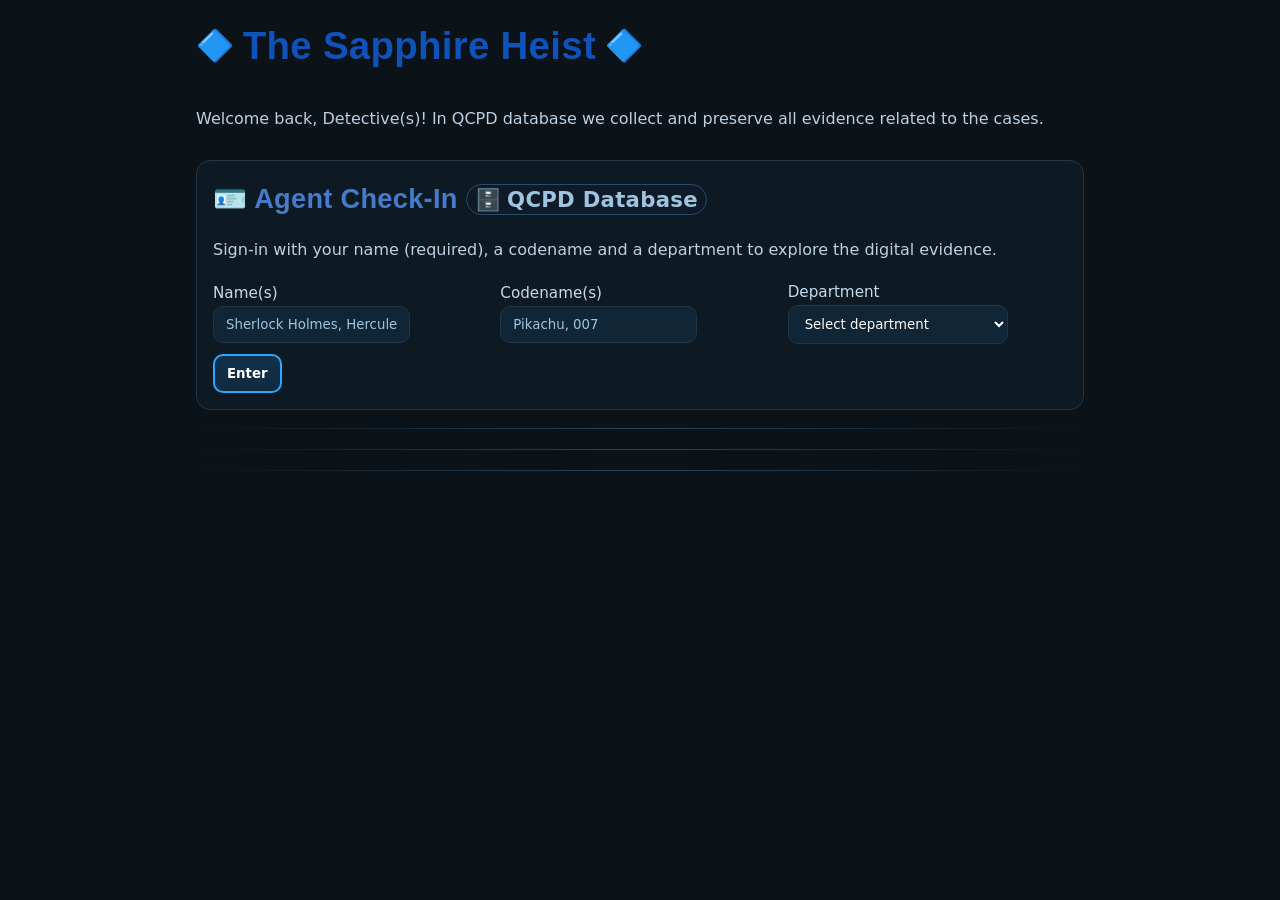
==== commit f2456817: "title update" ====
--- a/index.html
+++ b/index.html
@@ -566,12 +566,35 @@
         font-size: 0.76em;
       }
     }
+
+    .title-nowarp {
+      white-space: nowrap;
+    }
+
+    h1 span.title-nowarp {
+      display: inline-flex;
+      align-items: center;
+      gap: 0.4ch;
+    }
+
+    h1 span.title-nowarp .emoji {
+      font-size: 0.8em;
+    }
   </style>
 </head>
 
 <body>
   <div class="wrap">
-    <h1> 🔷 The Sapphire Heist 🔷</h1>
+    <!-- <h1> 🔷 The Sapphire Heist 🔷</h1> -->
+    <!-- <h1>🔷&nbsp;The Sapphire Heist&nbsp;🔷</h1> -->
+    <!-- <h1><span class="title-nowarp">🔷 The Sapphire Heist 🔷</span></h1> -->
+    <h1>
+      <span class="title-nowarp">
+        <span class="emoji">🔷</span>
+        The Sapphire Heist
+        <span class="emoji">🔷</span>
+      </span>
+    </h1>
     <p class="hint">Welcome back, Detective(s)! In QCPD database we collect and preserve all evidence related to the
       cases.</p>
 
